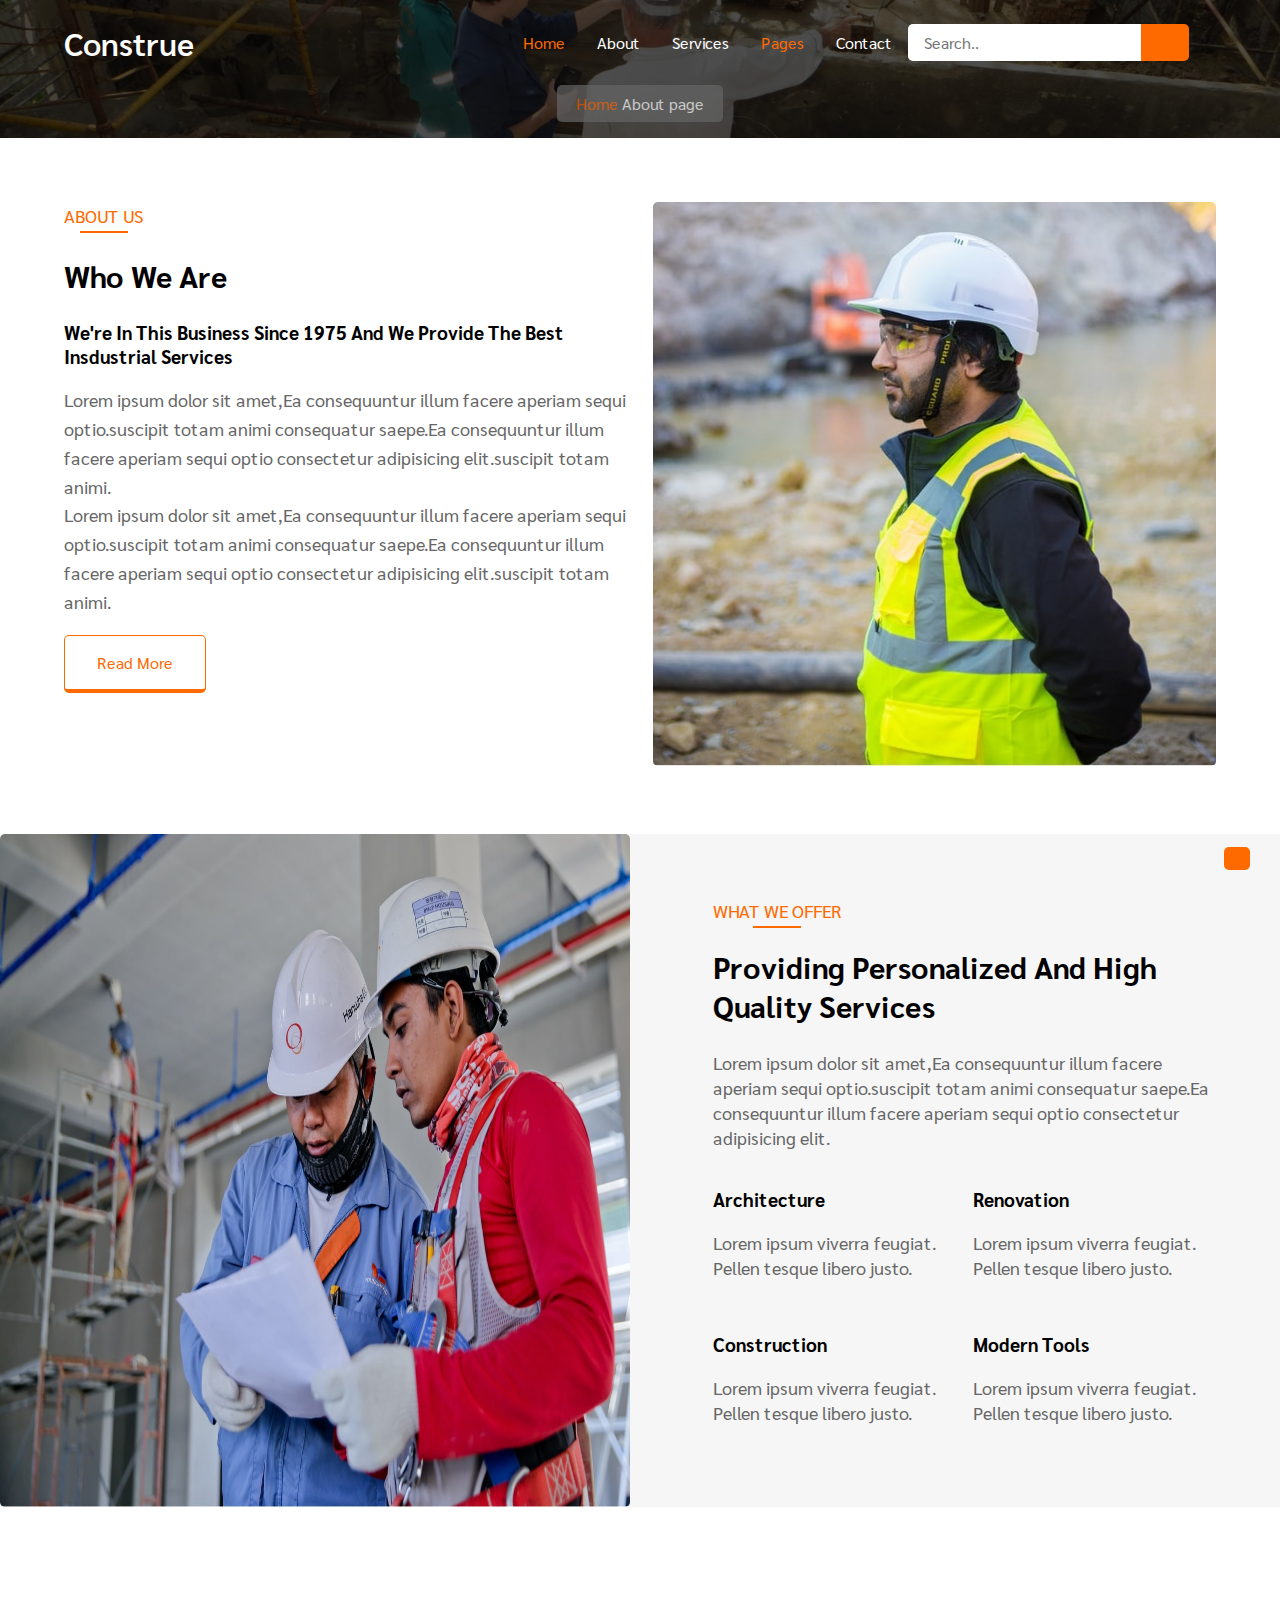
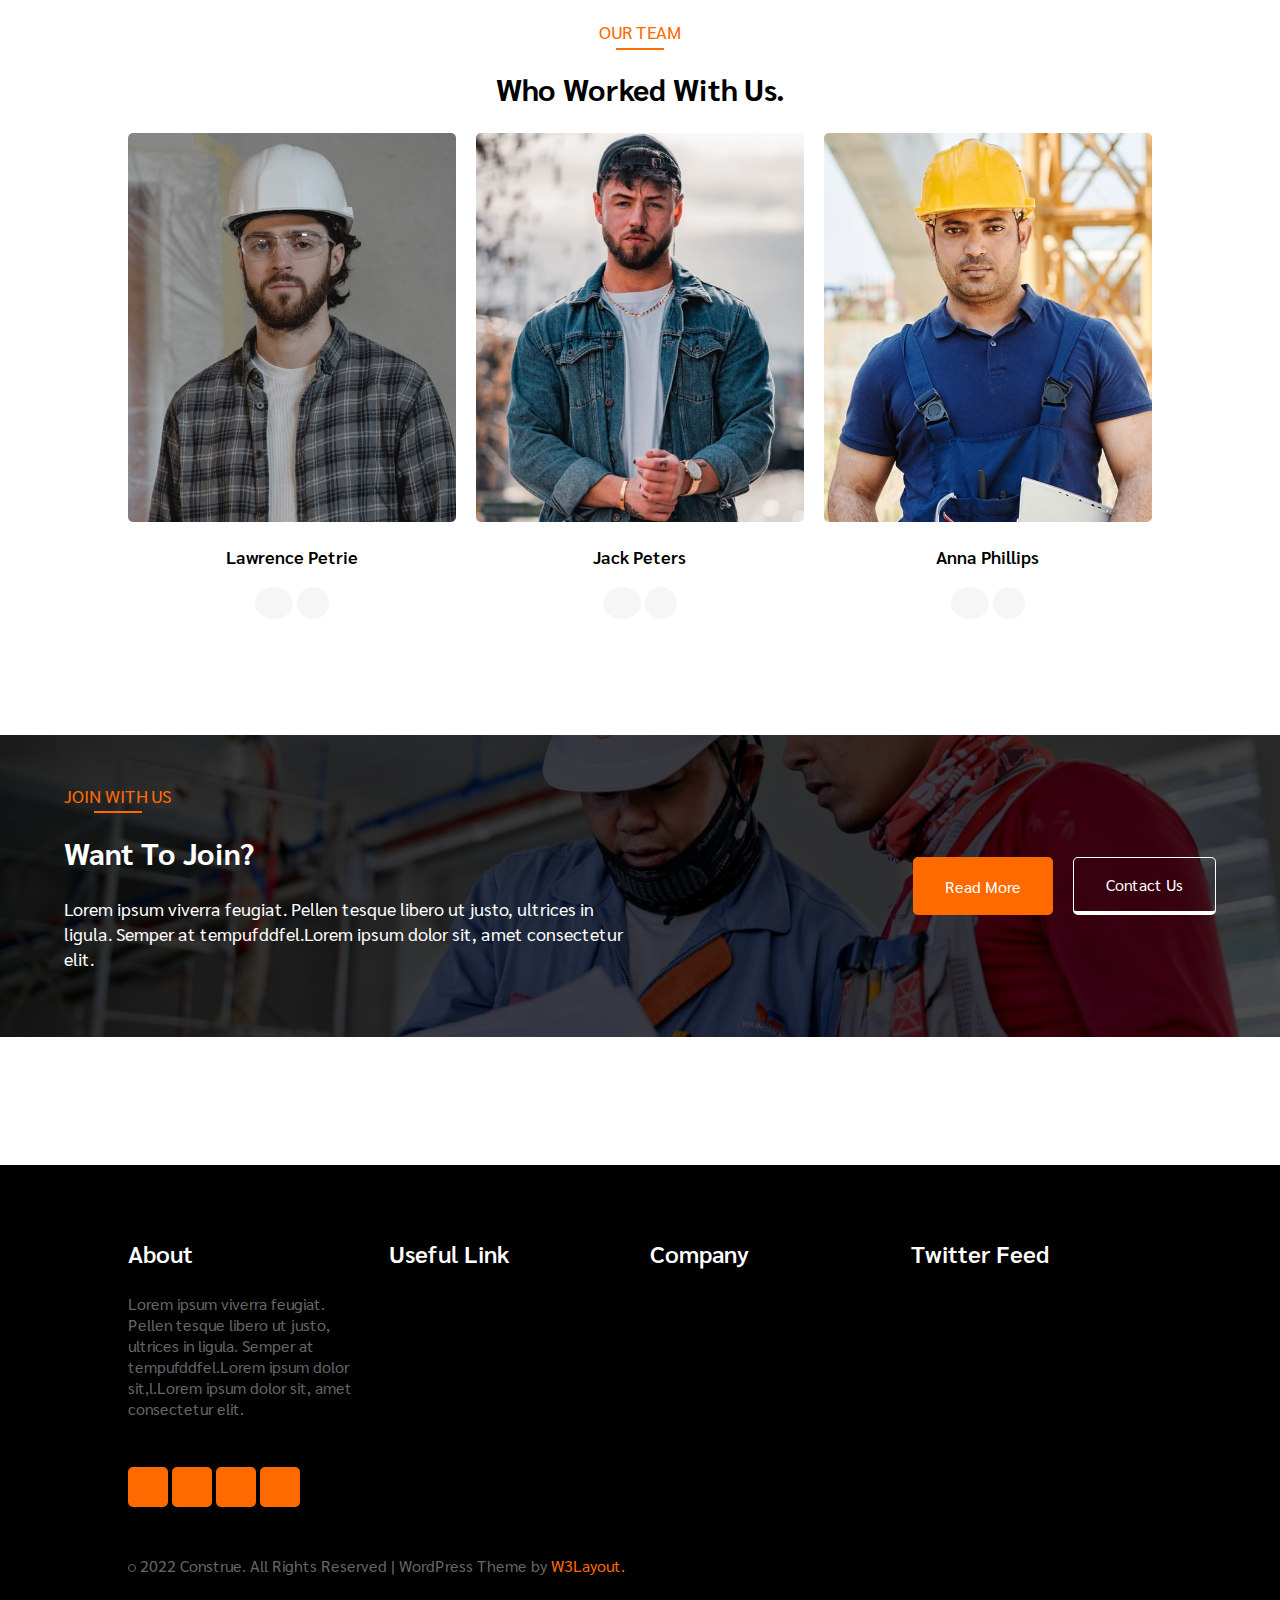
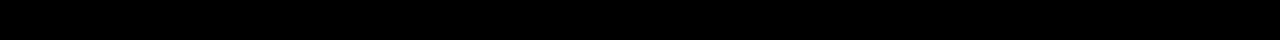
==== about/about.html @ d83e8be9 "add pages" ====
<!DOCTYPE html>
<html lang="en">

<head>
    <meta charset="UTF-8">
    <meta http-equiv="X-UA-Compatible" content="IE=edge">
    <meta name="viewport" content="width=device-width, initial-scale=1.0">
    <title>About</title>
    <link rel="stylesheet" href="../css/about.css">
    <link rel="stylesheet" href="https://cdnjs.cloudflare.com/ajax/libs/font-awesome/6.1.1/css/all.min.css"
        integrity="sha512-KfkfwYDsLkIlwQp6LFnl8zNdLGxu9YAA1QvwINks4PhcElQSvqcyVLLD9aMhXd13uQjoXtEKNosOWaZqXgel0g=="
        crossorigin="anonymous" referrerpolicy="no-referrer" />
    <link rel="preconnect" href="https://fonts.googleapis.com">
    <link rel="preconnect" href="https://fonts.googleapis.com">
    <link rel="preconnect" href="https://fonts.gstatic.com" crossorigin>
    <link
        href="https://fonts.googleapis.com/css2?family=Poppins:ital,wght@0,100;0,200;0,300;0,400;0,500;0,600;0,700;0,800;1,800&family=Sarabun:wght@100;200;300;400;500;600;700;800&display=swap"
        rel="stylesheet">
</head>

<body>
    <div class="up-web">
        <a href="#home">
            <i class="fa-solid fa-arrow-turn-up"></i>
        </a>
    </div>

    <header id="home">
        <div class="menu">
            <div class="menu__logo">
                <a href="">Construe</a>
            </div>

            <div class="menu__content">
                <div class="menu__content--list">
                    <a class="hight-light" href="">Home</a>
                    <a href="">About</a>
                    <a href="">Services</a>
                    <a href="" class="pages">Pages <i class="fa-solid fa-angle-down"></i></a>
                    <a href="">Contact</a>
                    <form action="">
                        <input type="text" placeholder="Search.." required>
                        <button><i class="fa-solid fa-magnifying-glass"></i></button>
                    </form>
                </div>
                <button><i class="fa-regular fa-moon"></i></button>
                <div class="menu__content--item"><i class="fa-solid fa-bars"></i></div>
            </div>
        </div>

        <div class="pre-home">
            <a href="../index.html">Home </a>
            <span><i class="fa-solid fa-angles-right"></i> About page</span>
        </div>
    </header>

    <main>
        <section class="about-us">
            <div class="about-us__top">
                <p class="title">ABOUT US</p>
                <h2>Who We Are</h2>
                <h3>We're In This Business Since 1975 And We Provide The Best Insdustrial Services</h3>
                <p>Lorem ipsum dolor sit amet,Ea consequuntur illum facere aperiam sequi optio.suscipit totam animi
                    consequatur saepe.Ea consequuntur illum facere aperiam sequi optio consectetur adipisicing
                    elit.suscipit totam animi.<br>
                    Lorem ipsum dolor sit amet,Ea consequuntur illum facere aperiam sequi optio.suscipit totam animi
                    consequatur saepe.Ea consequuntur illum facere aperiam sequi optio consectetur adipisicing
                    elit.suscipit totam animi.</p>
                <div class="read-more">
                    <button>Read More</button>
                </div>
            </div>
            <div class="about-us__bottom">
                <img src="./img/ab.jpg" alt="">
            </div>
        </section>

        <section class="offer">
            <img src="./img/bg-1.jpg" alt="">

            <div class="offer__content">
                <div class="offer__content--top">
                    <p class="title">WHAT WE OFFER</p>
                    <h2>Providing Personalized And High Quality Services</h2>
                    <p>Lorem ipsum dolor sit amet,Ea consequuntur illum facere aperiam sequi optio.suscipit totam animi
                        consequatur saepe.Ea consequuntur illum facere aperiam sequi optio consectetur adipisicing elit.
                    </p>
                </div>

                <div class="offer__content--bottom">
                    <div class="offer--items">
                        <h3>Architecture</h3>
                        <p>Lorem ipsum viverra feugiat. Pellen tesque libero justo.</p>
                    </div>
                    <div class="offer--items">
                        <h3>Renovation</h3>
                        <p>Lorem ipsum viverra feugiat. Pellen tesque libero justo.</p>
                    </div>
                    <div class="offer--items">
                        <h3>Construction</h3>
                        <p>Lorem ipsum viverra feugiat. Pellen tesque libero justo.</p>
                    </div>
                    <div class="offer--items">
                        <h3>Modern Tools</h3>
                        <p>Lorem ipsum viverra feugiat. Pellen tesque libero justo.</p>
                    </div>
                </div>
            </div>
        </section>

        <section class="our-team">
            <div class="our-team__top">
                <p class="title">OUR TEAM</p>
                <h2>Who Worked With Us.</h2>
            </div>
            <div class="our-team__bottom">
                <div class="our-team__bottom--items">
                    <img src="./img/team1.jpg" alt="">
                    <div class="our-team--content">
                        <p>Lawrence Petrie</p>
                        <div class="landing-info">
                            <i class="fa-brands fa-facebook-f"></i>
                            <i class="fa-brands fa-twitter"></i>
                        </div>
                    </div>
                </div>
                <div class="our-team__bottom--items">
                    <img src="./img/team2.jpg" alt="">
                    <div class="our-team--content">
                        <p>Jack Peters</p>
                        <div class="landing-info">
                            <i class="fa-brands fa-facebook-f"></i>
                            <i class="fa-brands fa-twitter"></i>
                        </div>
                    </div>
                </div>
                <div class="our-team__bottom--items">
                    <img src="./img/team3.jpg" alt="">
                    <div class="our-team--content">
                        <p>Anna Phillips</p>
                        <div class="landing-info">
                            <i class="fa-brands fa-facebook-f"></i>
                            <i class="fa-brands fa-twitter"></i>
                        </div>
                    </div>
                </div>
            </div>
        </section>

        <section class="join-us">
            <div class="join-us__content">
                <div class="join-us__content--top">
                    <p class="title">JOIN WITH US</p>
                    <h2>Want To Join?</h2>
                    <p id="content">Lorem ipsum viverra feugiat. Pellen tesque libero ut justo, ultrices in ligula.
                        Semper at
                        tempufddfel.Lorem ipsum dolor sit, amet consectetur elit.</p>
                </div>
                <div class="read-more">
                    <button>Read More</button>
                    <button>Contact Us</button>
                </div>
            </div>
        </section>

        <section class="ask-client">

        </section>
    </main>

    <footer>
        <div class="footer__top">
            <div class="footer__top--items">
                <h3>About</h3>
                <p>Lorem ipsum viverra feugiat. Pellen tesque libero ut justo, ultrices in ligula. Semper at
                    tempufddfel.Lorem ipsum dolor sit,l.Lorem ipsum dolor sit, amet consectetur elit.</p>
                <div class="icon">
                    <a href=""><i class="fa-brands fa-facebook-f"></i></a>
                    <a href=""><i class="fa-brands fa-twitter"></i></a>
                    <a href=""><i class="fa-brands fa-linkedin-in"></i></a>
                    <a href=""><i class="fa-brands fa-behance"></i></a>
                </div>
            </div>
            <div class="footer__top--items">
                <h3>Useful Link</h3>
            </div>
            <div class="footer__top--items">
                <h3>Company</h3>
            </div>
            <div class="footer__top--items">
                <h3>Twitter Feed</h3>
            </div>
        </div>

        <div class="footer__bottom">
            <i class="fa-solid fa-c"></i>
            <p>2022 Construe. All Rights Reserved | WordPress Theme by <a href="">W3Layout.</a></p>
        </div>
    </footer>
</body>

</html>
---- css/about.css ----
:root {
  --theme:#fff;
}

main .fill-out__call, main .join-us__content, main .gallery, main .our-video__top--play, main .our-video__top, header .menu__content--item, header .menu__content, header .menu {
  display: flex;
  align-items: center;
}

main .gallery, main .about {
  margin: 3rem 2%;
}

main .quality, header .header-content {
  padding: 0 2%;
}

main .about__bottom {
  padding: 0 4%;
}

footer, main .join, main .clients__content {
  padding: 3rem 4%;
}

main p {
  color: #666;
  line-height: 25px;
  font-size: 18px;
}

main h2 {
  font-size: 30px;
}

main .about__bottom--items h3 {
  font-size: 24px;
}

footer h3 {
  font-size: 24px;
  color: #fff;
  font-weight: 600;
}

main .fill-out form button, main .join-us__content button:nth-child(1), main .join__top form button, main .quality__top button, main .our-video__top--content button, main .about__top--content button:nth-child(1) {
  width: 100%;
  padding: 1rem 2rem;
  border: none;
  border-radius: 5px;
  background-color: #ff6a00;
  color: #fff;
  font-size: 1rem;
}

main .about-us__top .read-more button, main .join-us__content button:nth-child(2), main .about__top--content button:nth-child(2) {
  color: #ff6a00;
  padding: 1rem 2rem;
  border-radius: 5px;
  border: 1px solid #ff6a00;
  border-bottom-width: 4px;
  background-color: #fff;
  font-size: 1rem;
}

main .join-us, header, main .clients, main .our-video__top {
  background-position: center;
  background-repeat: no-repeat;
  background-size: cover;
}

main .join-us::before, header::before, main .clients::before, main .our-video__top::before {
  content: " ";
  width: 100%;
  height: 100%;
  top: 0;
  position: absolute;
  background-color: #000;
  opacity: 0.7;
}

main .fill-out form button:hover, main .join-us__content button:hover:nth-child(1), main .join__top form button:hover, main .quality__top button:hover, main .our-video__top--content button:hover, main .about__top--content button:hover:nth-child(1) {
  background-color: #d25c08;
  transition: 0.5s;
}

* {
  box-sizing: border-box;
  font-family: "Poppins", sans-serif;
  font-family: "Sarabun", sans-serif;
}

html {
  scroll-behavior: smooth;
}

body {
  margin: 0;
  padding: 0;
}
body img {
  width: 100%;
}
body button {
  cursor: pointer;
}

header {
  position: relative;
}
header .menu {
  width: 100%;
  padding: 1rem 2%;
  position: absolute;
  justify-content: space-between;
}
header .menu__logo a {
  text-decoration: none;
  color: var(--theme);
  font-size: 2rem;
  font-weight: 600;
}
header .menu__content {
  gap: 15px;
  color: var(--theme);
}
header .menu__content--list {
  display: none;
}
header .menu__content--list ul {
  display: flex;
  list-style-type: none;
}
header .menu__content--list .pages:hover #dropdown {
  display: block;
}
header .menu__content--list #dropdown {
  flex-direction: column;
  display: none;
  position: absolute;
  top: 80%;
  background-color: #fff;
  padding: 0.5rem;
  border-radius: 5px;
}
header .menu__content--list #dropdown a {
  display: inline-block;
  color: #000;
  padding: 0.5rem 0;
}
header .menu__content--list #dropdown a:hover {
  color: #ff6a00;
  transition: 0.5s;
}
@media only screen and (min-width: 1195px) {
  header .menu__content--list {
    display: flex;
    align-items: center;
  }
}
header .menu__content--list a {
  text-decoration: none;
  color: #fff;
  padding: 1rem;
}
header .menu__content--list a:hover {
  color: #ff6a00;
  transition: 0.8s;
}
header .menu__content--list .hight-light {
  color: #ff6a00;
}
header .menu__content--list form {
  display: flex;
}
header .menu__content--list form input {
  border: none;
  border-radius: 5px 0 0 5px;
  font-size: 1rem;
  padding: 0.5rem 1rem;
}
header .menu__content--list form button {
  flex-shrink: 1;
  padding: 0.5rem 1.5rem;
  border: none;
  border-radius: 0 5px 5px 0;
  background-color: #ff6a00;
}
header .menu__content button {
  border: none;
  background: none;
}
header .menu__content button i {
  font-size: 1.5rem;
  color: #fff;
}
header .menu__content--item {
  justify-content: center;
  background-color: #ff6a00;
  width: 2rem;
  height: 2rem;
  border-radius: 3px;
  cursor: pointer;
}
header .menu__content--item i {
  font-size: 1.3rem;
}
@media only screen and (min-width: 1195px) {
  header .menu__content--item {
    display: none;
  }
}
header .header-content {
  width: 100%;
  position: absolute;
  top: 50%;
  left: 50%;
  transform: translate(-50%, -50%);
  color: var(--theme);
}
header .header-content h1 {
  font-size: 3rem;
  margin: 0;
}
header .header-content p {
  margin: 0;
  display: flex;
  align-items: baseline;
}
header .header-content p::before {
  content: " ";
  display: inline-block;
  width: 5rem;
  height: 2px;
  background-color: #fff;
  margin-right: 10px;
}
@media only screen and (min-width: 768px) {
  header .menu {
    padding: 1rem 5%;
  }
  header .header-content h1 {
    font-size: 6rem;
  }
  header .header-content p {
    font-size: 1.5rem;
  }
}
@media only screen and (min-width: 768px) and (min-width: 1195px) {
  header .header-content {
    width: 75%;
  }
}

main {
  padding: 3rem 0;
}
main img {
  border-radius: 5px;
}
main .title {
  color: #ff6a00;
  margin: 0;
  display: inline-block;
  position: relative;
}
main .title::after {
  content: " ";
  width: 3rem;
  height: 2px;
  background-color: #ff6a00;
  display: block;
  position: absolute;
  left: 50%;
  top: 1.8rem;
  transform: translateX(-50%);
}
main .about {
  display: grid;
  grid-template: auto/1fr;
  gap: 20px;
  gap: 3rem;
}
main .about__top {
  display: grid;
  grid-template: auto/1fr;
  gap: 20px;
}
main .about__top--content .read-more {
  display: flex;
  flex-direction: column;
  gap: 20px;
}
@media only screen and (min-width: 768px) {
  main .about__top--content .read-more {
    flex-direction: row;
  }
}
@media only screen and (min-width: 1195px) {
  main .about__top--content .read-more button {
    width: auto;
  }
}
main .about__top--content button:nth-child(2):hover {
  background-color: #ff6a00;
  color: #fff;
  transition: 0.5s;
}
@media only screen and (min-width: 1195px) {
  main .about__top {
    grid-template: 1fr/1fr 1fr;
    align-items: center;
  }
}
main .about__bottom {
  display: grid;
  grid-template: auto/1fr;
  gap: 20px;
}
@media only screen and (min-width: 768px) {
  main .about__bottom {
    grid-template: 1fr 1fr/1fr 1fr;
  }
}
@media only screen and (min-width: 1195px) {
  main .about__bottom {
    grid-template: 1fr/1fr 1fr 1fr 1fr;
  }
}
main .about__bottom--items i {
  font-size: 2.5rem;
  color: #ff6a00;
}
main .about__bottom--items h3:hover {
  color: #ff6a00;
  transition: 0.5s;
}
main .our-video {
  margin: 1.5rem 0;
}
main .our-video__top {
  background-image: url(../img/bg-1.jpg);
  position: relative;
  gap: 20px;
  flex-direction: column;
  padding-bottom: 3rem;
}
main .our-video__top--content {
  position: relative;
  padding: 3rem 2% 0;
}
@media only screen and (min-width: 768px) {
  main .our-video__top--content {
    padding: 3rem 5% 0;
  }
}
@media only screen and (min-width: 1195px) {
  main .our-video__top--content {
    padding: 3rem 10% 0;
  }
}
main .our-video__top--content h2 {
  color: #fff;
}
main .our-video__top--play {
  position: relative;
  justify-content: center;
}
main .our-video__top--play div {
  width: 5rem;
  height: 5rem;
  padding: 1rem;
  border-radius: 50%;
  border: 2px solid #f6f6f6;
}
main .our-video__top--play i {
  font-size: 1rem;
  color: #ff6a00;
  padding: 0.9rem 1rem;
  border-radius: 50%;
  background-color: #fff;
}
@media only screen and (min-width: 1195px) {
  main .our-video__top {
    flex-direction: row;
  }
  main .our-video__top--content {
    width: 50%;
  }
  main .our-video__top--play {
    width: 50%;
  }
}
main .our-video__bottom {
  display: grid;
  grid-template: auto/1fr 1fr;
  gap: 20px;
  gap: 0;
  padding: 4rem;
  margin: 0 2%;
  background-color: #ff6a00;
  border-radius: 5px;
}
@media only screen and (min-width: 768px) {
  main .our-video__bottom {
    margin: 0 5%;
    transform: translateY(-10%);
  }
}
@media only screen and (min-width: 1195px) {
  main .our-video__bottom {
    margin: 0 10%;
    grid-template: 1fr/1fr 1fr 1fr 1fr;
  }
}
@media only screen and (max-width: 415px) {
  main .our-video__bottom {
    grid-template: auto/1fr;
  }
}
main .our-video__bottom--items {
  text-align: center;
}
main .our-video__bottom--items .number {
  margin: 0;
  color: #000;
  font-size: 2.5rem;
  font-weight: 700;
}
main .our-video__bottom--items .content {
  color: #fff;
}
main .p-color {
  color: #f6f6f6;
}
main .gallery {
  text-align: center;
  flex-direction: column;
  gap: 2.5rem;
}
main .gallery__content {
  display: grid;
  grid-template: auto/1fr 1fr;
  gap: 20px;
}
@media only screen and (min-width: 768px) {
  main .gallery__content {
    grid-template: 1fr 1fr 1fr/1fr 1fr 1fr;
  }
}
@media only screen and (max-width: 415px) {
  main .gallery__content {
    grid-template: auto/1fr;
  }
}
main .quality {
  background-color: #f6f6f6;
  display: grid;
  grid-template: auto/1fr;
  gap: 20px;
  margin: 3rem 0;
}
@media only screen and (min-width: 1195px) {
  main .quality {
    grid-template: 1fr/1fr 1fr;
    align-items: center;
  }
}
main .quality__top {
  margin: 3rem 0;
}
main .quality__bottom {
  display: grid;
  grid-template: auto/1fr 1fr;
  gap: 20px;
}
main .clients {
  background-image: url(../img/bg-2.jpg);
  position: relative;
  margin: 3rem 0;
}
main .clients__content {
  position: relative;
  text-align: center;
}
main .clients__content h2 {
  color: #fff;
  margin: revert;
}
main .clients__content i {
  font-size: 4rem;
  color: #ff6a00;
}
main .clients__content--name {
  font-weight: 600;
  color: #ff6a00;
}
main .join {
  width: 100%;
  display: grid;
  grid-template: auto/1fr;
  gap: 20px;
}
@media only screen and (min-width: 1195px) {
  main .join {
    grid-template: 1fr/1fr 1fr;
  }
}
main .join__top form {
  display: flex;
  flex-direction: column;
  gap: 20px;
}
main .join__top form input {
  width: 100%;
  padding: 1rem 2rem;
  border: 1px solid #666;
  border-radius: 5px;
  font-size: 1.2rem;
}
main .join__bottom {
  display: none;
}
@media only screen and (min-width: 1195px) {
  main .join__bottom {
    display: block;
  }
}

footer {
  background-color: #000;
}
footer p {
  color: #666;
}
footer .footer__top {
  display: grid;
  grid-template: auto/1fr;
  gap: 20px;
}
@media only screen and (min-width: 1195px) {
  footer .footer__top {
    grid-template: 1fr/1fr 1fr 1fr 1fr;
  }
}
footer .footer__top .icon {
  padding: 2rem 0;
}
footer .footer__top .icon a {
  display: inline-block;
  border-radius: 5px;
  background-color: #ff6a00;
  width: 40px;
  height: 40px;
}
footer .footer__top .icon i {
  color: #fff;
  padding: 0.8rem;
}
footer .footer__top .icon i:hover {
  color: #000;
  transition: 0.5s;
}
footer .footer__bottom {
  text-align: center;
}
@media only screen and (min-width: 1195px) {
  footer .footer__bottom {
    text-align: start;
  }
}
footer .footer__bottom i {
  display: inline-block;
  color: #666;
  padding: 3px;
  border-radius: 50%;
  border: 1px solid #666;
}
footer .footer__bottom p {
  display: inline-block;
}
footer .footer__bottom a {
  font-size: 1rem;
  color: #ff6a00;
  text-decoration: none;
}
footer .footer__bottom a:hover {
  text-decoration: underline;
}

.up-web {
  font-size: 1rem;
  background-color: #ff6a00;
  border-radius: 5px;
  position: fixed;
  right: 30px;
  bottom: 30px;
  z-index: 10;
  cursor: pointer;
}
.up-web a {
  display: inline-block;
  padding: 0.6rem 0.8rem;
  color: #fff;
}

@media only screen and (min-width: 768px) {
  header .header-content, main .quality {
    padding: 0 5%;
  }

  main .about, main .gallery {
    margin: 3rem 5%;
  }

  main .clients__content, main .join, footer {
    padding: 3rem 5%;
  }

  main .fill-out form button, main .join-us__content button:nth-child(1), main .about__top--content button:nth-child(1), main .our-video__top--content button, main .quality__top button, main .join__top form button {
    width: auto;
  }
}
@media only screen and (min-width: 1195px) {
  header .header-content, main .quality {
    padding: 0 10%;
  }

  main .about, main .gallery {
    margin: 3rem 10%;
  }

  main .clients__content, main .join, footer {
    padding: 3rem 10%;
  }
}
:root {
  --theme:#fff;
}

main .fill-out__call, main .join-us__content, header .menu, header .menu__content, header .menu__content--item, main .our-video__top, main .our-video__top--play, main .gallery {
  display: flex;
  align-items: center;
}

main .about, main .gallery {
  margin: 3rem 2%;
}

header .header-content, main .quality {
  padding: 0 2%;
}

main .about__bottom {
  padding: 0 4%;
}

main .clients__content, main .join, footer {
  padding: 3rem 4%;
}

main p {
  color: #666;
  line-height: 25px;
  font-size: 18px;
}

main h2 {
  font-size: 30px;
}

main .about__bottom--items h3 {
  font-size: 24px;
}

footer h3 {
  font-size: 24px;
  color: #fff;
  font-weight: 600;
}

main .fill-out form button, main .join-us__content button:nth-child(1), main .about__top--content button:nth-child(1), main .our-video__top--content button, main .quality__top button, main .join__top form button {
  width: 100%;
  padding: 1rem 2rem;
  border: none;
  border-radius: 5px;
  background-color: #ff6a00;
  color: #fff;
  font-size: 1rem;
}

main .about-us__top .read-more button, main .join-us__content button:nth-child(2), main .about__top--content button:nth-child(2) {
  color: #ff6a00;
  padding: 1rem 2rem;
  border-radius: 5px;
  border: 1px solid #ff6a00;
  border-bottom-width: 4px;
  background-color: #fff;
  font-size: 1rem;
}

main .join-us, header, main .our-video__top, main .clients {
  background-position: center;
  background-repeat: no-repeat;
  background-size: cover;
}

main .join-us::before, header::before, main .our-video__top::before, main .clients::before {
  content: " ";
  width: 100%;
  height: 100%;
  top: 0;
  position: absolute;
  background-color: #000;
  opacity: 0.7;
}

main .fill-out form button:hover, main .join-us__content button:hover:nth-child(1), main .about__top--content button:hover:nth-child(1), main .our-video__top--content button:hover, main .quality__top button:hover, main .join__top form button:hover {
  background-color: #d25c08;
  transition: 0.5s;
}

* {
  box-sizing: border-box;
  font-family: "Poppins", sans-serif;
  font-family: "Sarabun", sans-serif;
}

html {
  scroll-behavior: smooth;
}

body {
  margin: 0;
  padding: 0;
}
body img {
  width: 100%;
}
body button {
  cursor: pointer;
}

header {
  position: relative;
}
header .menu {
  width: 100%;
  padding: 1rem 2%;
  position: absolute;
  justify-content: space-between;
}
header .menu__logo a {
  text-decoration: none;
  color: var(--theme);
  font-size: 2rem;
  font-weight: 600;
}
header .menu__content {
  gap: 15px;
  color: var(--theme);
}
header .menu__content--list {
  display: none;
}
header .menu__content--list ul {
  display: flex;
  list-style-type: none;
}
header .menu__content--list .pages:hover #dropdown {
  display: block;
}
header .menu__content--list #dropdown {
  flex-direction: column;
  display: none;
  position: absolute;
  top: 80%;
  background-color: #fff;
  padding: 0.5rem;
  border-radius: 5px;
}
header .menu__content--list #dropdown a {
  display: inline-block;
  color: #000;
  padding: 0.5rem 0;
}
header .menu__content--list #dropdown a:hover {
  color: #ff6a00;
  transition: 0.5s;
}
@media only screen and (min-width: 1195px) {
  header .menu__content--list {
    display: flex;
    align-items: center;
  }
}
header .menu__content--list a {
  text-decoration: none;
  color: #fff;
  padding: 1rem;
}
header .menu__content--list a:hover {
  color: #ff6a00;
  transition: 0.8s;
}
header .menu__content--list .hight-light {
  color: #ff6a00;
}
header .menu__content--list form {
  display: flex;
}
header .menu__content--list form input {
  border: none;
  border-radius: 5px 0 0 5px;
  font-size: 1rem;
  padding: 0.5rem 1rem;
}
header .menu__content--list form button {
  flex-shrink: 1;
  padding: 0.5rem 1.5rem;
  border: none;
  border-radius: 0 5px 5px 0;
  background-color: #ff6a00;
}
header .menu__content button {
  border: none;
  background: none;
}
header .menu__content button i {
  font-size: 1.5rem;
  color: #fff;
}
header .menu__content--item {
  justify-content: center;
  background-color: #ff6a00;
  width: 2rem;
  height: 2rem;
  border-radius: 3px;
  cursor: pointer;
}
header .menu__content--item i {
  font-size: 1.3rem;
}
@media only screen and (min-width: 1195px) {
  header .menu__content--item {
    display: none;
  }
}
header .header-content {
  width: 100%;
  position: absolute;
  top: 50%;
  left: 50%;
  transform: translate(-50%, -50%);
  color: var(--theme);
}
header .header-content h1 {
  font-size: 3rem;
  margin: 0;
}
header .header-content p {
  margin: 0;
  display: flex;
  align-items: baseline;
}
header .header-content p::before {
  content: " ";
  display: inline-block;
  width: 5rem;
  height: 2px;
  background-color: #fff;
  margin-right: 10px;
}
@media only screen and (min-width: 768px) {
  header .menu {
    padding: 1rem 5%;
  }
  header .header-content h1 {
    font-size: 6rem;
  }
  header .header-content p {
    font-size: 1.5rem;
  }
}
@media only screen and (min-width: 768px) and (min-width: 1195px) {
  header .header-content {
    width: 75%;
  }
}

main {
  padding: 3rem 0;
}
main img {
  border-radius: 5px;
}
main .title {
  color: #ff6a00;
  margin: 0;
  display: inline-block;
  position: relative;
}
main .title::after {
  content: " ";
  width: 3rem;
  height: 2px;
  background-color: #ff6a00;
  display: block;
  position: absolute;
  left: 50%;
  top: 1.8rem;
  transform: translateX(-50%);
}
main .about {
  display: grid;
  grid-template: auto/1fr;
  gap: 20px;
  gap: 3rem;
}
main .about__top {
  display: grid;
  grid-template: auto/1fr;
  gap: 20px;
}
main .about__top--content .read-more {
  display: flex;
  flex-direction: column;
  gap: 20px;
}
@media only screen and (min-width: 768px) {
  main .about__top--content .read-more {
    flex-direction: row;
  }
}
@media only screen and (min-width: 1195px) {
  main .about__top--content .read-more button {
    width: auto;
  }
}
main .about__top--content button:nth-child(2):hover {
  background-color: #ff6a00;
  color: #fff;
  transition: 0.5s;
}
@media only screen and (min-width: 1195px) {
  main .about__top {
    grid-template: 1fr/1fr 1fr;
    align-items: center;
  }
}
main .about__bottom {
  display: grid;
  grid-template: auto/1fr;
  gap: 20px;
}
@media only screen and (min-width: 768px) {
  main .about__bottom {
    grid-template: 1fr 1fr/1fr 1fr;
  }
}
@media only screen and (min-width: 1195px) {
  main .about__bottom {
    grid-template: 1fr/1fr 1fr 1fr 1fr;
  }
}
main .about__bottom--items i {
  font-size: 2.5rem;
  color: #ff6a00;
}
main .about__bottom--items h3:hover {
  color: #ff6a00;
  transition: 0.5s;
}
main .our-video {
  margin: 1.5rem 0;
}
main .our-video__top {
  background-image: url(../img/bg-1.jpg);
  position: relative;
  gap: 20px;
  flex-direction: column;
  padding-bottom: 3rem;
}
main .our-video__top--content {
  position: relative;
  padding: 3rem 2% 0;
}
@media only screen and (min-width: 768px) {
  main .our-video__top--content {
    padding: 3rem 5% 0;
  }
}
@media only screen and (min-width: 1195px) {
  main .our-video__top--content {
    padding: 3rem 10% 0;
  }
}
main .our-video__top--content h2 {
  color: #fff;
}
main .our-video__top--play {
  position: relative;
  justify-content: center;
}
main .our-video__top--play div {
  width: 5rem;
  height: 5rem;
  padding: 1rem;
  border-radius: 50%;
  border: 2px solid #f6f6f6;
}
main .our-video__top--play i {
  font-size: 1rem;
  color: #ff6a00;
  padding: 0.9rem 1rem;
  border-radius: 50%;
  background-color: #fff;
}
@media only screen and (min-width: 1195px) {
  main .our-video__top {
    flex-direction: row;
  }
  main .our-video__top--content {
    width: 50%;
  }
  main .our-video__top--play {
    width: 50%;
  }
}
main .our-video__bottom {
  display: grid;
  grid-template: auto/1fr 1fr;
  gap: 20px;
  gap: 0;
  padding: 4rem;
  margin: 0 2%;
  background-color: #ff6a00;
  border-radius: 5px;
}
@media only screen and (min-width: 768px) {
  main .our-video__bottom {
    margin: 0 5%;
    transform: translateY(-10%);
  }
}
@media only screen and (min-width: 1195px) {
  main .our-video__bottom {
    margin: 0 10%;
    grid-template: 1fr/1fr 1fr 1fr 1fr;
  }
}
@media only screen and (max-width: 415px) {
  main .our-video__bottom {
    grid-template: auto/1fr;
  }
}
main .our-video__bottom--items {
  text-align: center;
}
main .our-video__bottom--items .number {
  margin: 0;
  color: #000;
  font-size: 2.5rem;
  font-weight: 700;
}
main .our-video__bottom--items .content {
  color: #fff;
}
main .p-color {
  color: #f6f6f6;
}
main .gallery {
  text-align: center;
  flex-direction: column;
  gap: 2.5rem;
}
main .gallery__content {
  display: grid;
  grid-template: auto/1fr 1fr;
  gap: 20px;
}
@media only screen and (min-width: 768px) {
  main .gallery__content {
    grid-template: 1fr 1fr 1fr/1fr 1fr 1fr;
  }
}
@media only screen and (max-width: 415px) {
  main .gallery__content {
    grid-template: auto/1fr;
  }
}
main .quality {
  background-color: #f6f6f6;
  display: grid;
  grid-template: auto/1fr;
  gap: 20px;
  margin: 3rem 0;
}
@media only screen and (min-width: 1195px) {
  main .quality {
    grid-template: 1fr/1fr 1fr;
    align-items: center;
  }
}
main .quality__top {
  margin: 3rem 0;
}
main .quality__bottom {
  display: grid;
  grid-template: auto/1fr 1fr;
  gap: 20px;
}
main .clients {
  background-image: url(../img/bg-2.jpg);
  position: relative;
  margin: 3rem 0;
}
main .clients__content {
  position: relative;
  text-align: center;
}
main .clients__content h2 {
  color: #fff;
  margin: revert;
}
main .clients__content i {
  font-size: 4rem;
  color: #ff6a00;
}
main .clients__content--name {
  font-weight: 600;
  color: #ff6a00;
}
main .join {
  width: 100%;
  display: grid;
  grid-template: auto/1fr;
  gap: 20px;
}
@media only screen and (min-width: 1195px) {
  main .join {
    grid-template: 1fr/1fr 1fr;
  }
}
main .join__top form {
  display: flex;
  flex-direction: column;
  gap: 20px;
}
main .join__top form input {
  width: 100%;
  padding: 1rem 2rem;
  border: 1px solid #666;
  border-radius: 5px;
  font-size: 1.2rem;
}
main .join__bottom {
  display: none;
}
@media only screen and (min-width: 1195px) {
  main .join__bottom {
    display: block;
  }
}

footer {
  background-color: #000;
}
footer p {
  color: #666;
}
footer .footer__top {
  display: grid;
  grid-template: auto/1fr;
  gap: 20px;
}
@media only screen and (min-width: 1195px) {
  footer .footer__top {
    grid-template: 1fr/1fr 1fr 1fr 1fr;
  }
}
footer .footer__top .icon {
  padding: 2rem 0;
}
footer .footer__top .icon a {
  display: inline-block;
  border-radius: 5px;
  background-color: #ff6a00;
  width: 40px;
  height: 40px;
}
footer .footer__top .icon i {
  color: #fff;
  padding: 0.8rem;
}
footer .footer__top .icon i:hover {
  color: #000;
  transition: 0.5s;
}
footer .footer__bottom {
  text-align: center;
}
@media only screen and (min-width: 1195px) {
  footer .footer__bottom {
    text-align: start;
  }
}
footer .footer__bottom i {
  display: inline-block;
  color: #666;
  padding: 3px;
  border-radius: 50%;
  border: 1px solid #666;
}
footer .footer__bottom p {
  display: inline-block;
}
footer .footer__bottom a {
  font-size: 1rem;
  color: #ff6a00;
  text-decoration: none;
}
footer .footer__bottom a:hover {
  text-decoration: underline;
}

.up-web {
  font-size: 1rem;
  background-color: #ff6a00;
  border-radius: 5px;
  position: fixed;
  right: 30px;
  bottom: 30px;
  z-index: 10;
  cursor: pointer;
}
.up-web a {
  display: inline-block;
  padding: 0.6rem 0.8rem;
  color: #fff;
}

@media only screen and (min-width: 768px) {
  header .header-content, main .quality {
    padding: 0 5%;
  }

  main .about, main .gallery {
    margin: 3rem 5%;
  }

  main .clients__content, main .join, footer {
    padding: 3rem 5%;
  }

  main .fill-out form button, main .join-us__content button:nth-child(1), main .about__top--content button:nth-child(1), main .our-video__top--content button, main .quality__top button, main .join__top form button {
    width: auto;
  }
}
@media only screen and (min-width: 1195px) {
  header .header-content, main .quality {
    padding: 0 10%;
  }

  main .about, main .gallery {
    margin: 3rem 10%;
  }

  main .clients__content, main .join, footer {
    padding: 3rem 10%;
  }
}
main .content > div, main .users__content {
  border: 1px solid #e4e6e5;
  border-radius: 5px;
  padding: 20px;
}

main .users {
  display: grid;
  grid-template: auto/1fr;
  gap: 20px;
}

main .content__meta > div:hover div, main .content__categories p:hover, main .content__archives p:hover, main .content__recent-ports > div:hover div {
  color: #ff6a00;
  transform: translateX(2%);
  transition: 0.3s;
}

* {
  box-sizing: border-box;
}

body {
  margin: 0;
  font-family: "Sarabun", sans-serif;
}
body img {
  width: 100%;
  border-radius: 5px;
}
body button, body a {
  cursor: pointer;
}

header {
  padding-bottom: 1rem;
  background-image: url(../blog/img-blog/bg-2.jpg);
  display: flex;
  flex-direction: column;
  align-items: center;
}
header .menu {
  position: relative;
}
header .menu .hight-light {
  color: #fff;
}
header .menu .pages {
  color: #ff6a00;
}
header .pre-home {
  text-align: center;
  position: relative;
  padding: 0.5rem 1.2rem;
  background-color: #666;
  opacity: 0.7;
  border-radius: 5px;
  display: inline-block;
}
header .pre-home a {
  color: #ff6a00;
  text-decoration: none;
}

main {
  display: flex;
  margin: 3rem 2%;
  padding: 20px;
  gap: 20px;
}
main .users {
  width: 65%;
}
main .users__content p {
  color: #666;
  font-size: 0.8rem;
}
main .users__content h3 {
  font-size: 1.5rem;
  margin: 0;
}
main .users__content .name {
  margin: 1rem 0;
}
main .users__content .name i {
  color: #ff6a00;
}
main .users__content .name span {
  color: #666;
}
main .users__content a {
  display: inline-block;
  color: #fff;
  text-decoration: none;
  padding: 1rem 1.2rem;
  background-color: #ff6a00;
  border-radius: 5px;
  border: none;
}
main .users__content a:hover {
  background-color: #d25c08;
  transition: 0.5s;
}
main .content {
  width: 35%;
  display: flex;
  flex-direction: column;
  gap: 20px;
}
main .content--search form {
  width: 100%;
  display: flex;
}
main .content--search form input {
  width: 70%;
  font-size: 1rem;
  padding: 0.8rem 1rem;
  border-radius: 5px 0 0 5px;
  border: 1px solid #e4e6e5;
  border-right: none;
}
main .content--search form button {
  width: 30%;
  font-size: 1rem;
  border-radius: 0 5px 5px 0;
  border: none;
  color: #fff;
  background-color: #ff6a00;
}
main .content__recent-ports > div {
  padding: 1rem 0;
  border-bottom: 1px solid #e4e6e5;
}
main .content__recent-comment a {
  padding: 1rem 0;
  color: #ff6a00;
  text-decoration: none;
}
main .content__recent-comment a:hover {
  text-decoration: underline;
}
main .content__archives i {
  display: none;
}
main .content__archives p {
  color: #666;
}
main .content__archives p:hover {
  color: #ff6a00;
}
main .content__archives p:hover i {
  display: inline-block;
}
main .content__categories p {
  color: #666;
}
main .content__meta > div {
  padding: 1rem 0;
  border-bottom: 1px solid #e4e6e5;
}
main .content__meta > div i {
  color: #ff6a00;
}
main .content__meta > div span {
  color: #666;
}
main .content__meta > div:hover div span {
  color: #ff6a00;
}

:root {
  --theme:#fff;
}

main .fill-out__call, main .join-us__content, header .menu, header .menu__content, header .menu__content--item, main .our-video__top, main .our-video__top--play, main .gallery {
  display: flex;
  align-items: center;
}

main .about, main .gallery {
  margin: 3rem 2%;
}

header .header-content, main .quality {
  padding: 0 2%;
}

main .about__bottom {
  padding: 0 4%;
}

main .clients__content, main .join, footer {
  padding: 3rem 4%;
}

main p {
  color: #666;
  line-height: 25px;
  font-size: 18px;
}

main h2 {
  font-size: 30px;
}

main .about__bottom--items h3 {
  font-size: 24px;
}

footer h3 {
  font-size: 24px;
  color: #fff;
  font-weight: 600;
}

main .fill-out form button, main .join-us__content button:nth-child(1), main .about__top--content button:nth-child(1), main .our-video__top--content button, main .quality__top button, main .join__top form button {
  width: 100%;
  padding: 1rem 2rem;
  border: none;
  border-radius: 5px;
  background-color: #ff6a00;
  color: #fff;
  font-size: 1rem;
}

main .about-us__top .read-more button, main .join-us__content button:nth-child(2), main .about__top--content button:nth-child(2) {
  color: #ff6a00;
  padding: 1rem 2rem;
  border-radius: 5px;
  border: 1px solid #ff6a00;
  border-bottom-width: 4px;
  background-color: #fff;
  font-size: 1rem;
}

main .join-us, main .our-video__top, main .clients, header {
  background-position: center;
  background-repeat: no-repeat;
  background-size: cover;
}

main .join-us::before, main .our-video__top::before, main .clients::before, header::before {
  content: " ";
  width: 100%;
  height: 100%;
  top: 0;
  position: absolute;
  background-color: #000;
  opacity: 0.7;
}

main .fill-out form button:hover, main .join-us__content button:hover:nth-child(1), main .about__top--content button:hover:nth-child(1), main .our-video__top--content button:hover, main .quality__top button:hover, main .join__top form button:hover {
  background-color: #d25c08;
  transition: 0.5s;
}

* {
  box-sizing: border-box;
  font-family: "Poppins", sans-serif;
  font-family: "Sarabun", sans-serif;
}

html {
  scroll-behavior: smooth;
}

body {
  margin: 0;
  padding: 0;
}
body img {
  width: 100%;
}
body button {
  cursor: pointer;
}

header {
  position: relative;
}
header .menu {
  width: 100%;
  padding: 1rem 2%;
  position: absolute;
  justify-content: space-between;
}
header .menu__logo a {
  text-decoration: none;
  color: var(--theme);
  font-size: 2rem;
  font-weight: 600;
}
header .menu__content {
  gap: 15px;
  color: var(--theme);
}
header .menu__content--list {
  display: none;
}
header .menu__content--list ul {
  display: flex;
  list-style-type: none;
}
header .menu__content--list .pages:hover #dropdown {
  display: block;
}
header .menu__content--list #dropdown {
  flex-direction: column;
  display: none;
  position: absolute;
  top: 80%;
  background-color: #fff;
  padding: 0.5rem;
  border-radius: 5px;
}
header .menu__content--list #dropdown a {
  display: inline-block;
  color: #000;
  padding: 0.5rem 0;
}
header .menu__content--list #dropdown a:hover {
  color: #ff6a00;
  transition: 0.5s;
}
@media only screen and (min-width: 1195px) {
  header .menu__content--list {
    display: flex;
    align-items: center;
  }
}
header .menu__content--list a {
  text-decoration: none;
  color: #fff;
  padding: 1rem;
}
header .menu__content--list a:hover {
  color: #ff6a00;
  transition: 0.8s;
}
header .menu__content--list .hight-light {
  color: #ff6a00;
}
header .menu__content--list form {
  display: flex;
}
header .menu__content--list form input {
  border: none;
  border-radius: 5px 0 0 5px;
  font-size: 1rem;
  padding: 0.5rem 1rem;
}
header .menu__content--list form button {
  flex-shrink: 1;
  padding: 0.5rem 1.5rem;
  border: none;
  border-radius: 0 5px 5px 0;
  background-color: #ff6a00;
}
header .menu__content button {
  border: none;
  background: none;
}
header .menu__content button i {
  font-size: 1.5rem;
  color: #fff;
}
header .menu__content--item {
  justify-content: center;
  background-color: #ff6a00;
  width: 2rem;
  height: 2rem;
  border-radius: 3px;
  cursor: pointer;
}
header .menu__content--item i {
  font-size: 1.3rem;
}
@media only screen and (min-width: 1195px) {
  header .menu__content--item {
    display: none;
  }
}
header .header-content {
  width: 100%;
  position: absolute;
  top: 50%;
  left: 50%;
  transform: translate(-50%, -50%);
  color: var(--theme);
}
header .header-content h1 {
  font-size: 3rem;
  margin: 0;
}
header .header-content p {
  margin: 0;
  display: flex;
  align-items: baseline;
}
header .header-content p::before {
  content: " ";
  display: inline-block;
  width: 5rem;
  height: 2px;
  background-color: #fff;
  margin-right: 10px;
}
@media only screen and (min-width: 768px) {
  header .menu {
    padding: 1rem 5%;
  }
  header .header-content h1 {
    font-size: 6rem;
  }
  header .header-content p {
    font-size: 1.5rem;
  }
}
@media only screen and (min-width: 768px) and (min-width: 1195px) {
  header .header-content {
    width: 75%;
  }
}

main {
  padding: 3rem 0;
}
main img {
  border-radius: 5px;
}
main .title {
  color: #ff6a00;
  margin: 0;
  display: inline-block;
  position: relative;
}
main .title::after {
  content: " ";
  width: 3rem;
  height: 2px;
  background-color: #ff6a00;
  display: block;
  position: absolute;
  left: 50%;
  top: 1.8rem;
  transform: translateX(-50%);
}
main .about {
  display: grid;
  grid-template: auto/1fr;
  gap: 20px;
  gap: 3rem;
}
main .about__top {
  display: grid;
  grid-template: auto/1fr;
  gap: 20px;
}
main .about__top--content .read-more {
  display: flex;
  flex-direction: column;
  gap: 20px;
}
@media only screen and (min-width: 768px) {
  main .about__top--content .read-more {
    flex-direction: row;
  }
}
@media only screen and (min-width: 1195px) {
  main .about__top--content .read-more button {
    width: auto;
  }
}
main .about__top--content button:nth-child(2):hover {
  background-color: #ff6a00;
  color: #fff;
  transition: 0.5s;
}
@media only screen and (min-width: 1195px) {
  main .about__top {
    grid-template: 1fr/1fr 1fr;
    align-items: center;
  }
}
main .about__bottom {
  display: grid;
  grid-template: auto/1fr;
  gap: 20px;
}
@media only screen and (min-width: 768px) {
  main .about__bottom {
    grid-template: 1fr 1fr/1fr 1fr;
  }
}
@media only screen and (min-width: 1195px) {
  main .about__bottom {
    grid-template: 1fr/1fr 1fr 1fr 1fr;
  }
}
main .about__bottom--items i {
  font-size: 2.5rem;
  color: #ff6a00;
}
main .about__bottom--items h3:hover {
  color: #ff6a00;
  transition: 0.5s;
}
main .our-video {
  margin: 1.5rem 0;
}
main .our-video__top {
  background-image: url(../img/bg-1.jpg);
  position: relative;
  gap: 20px;
  flex-direction: column;
  padding-bottom: 3rem;
}
main .our-video__top--content {
  position: relative;
  padding: 3rem 2% 0;
}
@media only screen and (min-width: 768px) {
  main .our-video__top--content {
    padding: 3rem 5% 0;
  }
}
@media only screen and (min-width: 1195px) {
  main .our-video__top--content {
    padding: 3rem 10% 0;
  }
}
main .our-video__top--content h2 {
  color: #fff;
}
main .our-video__top--play {
  position: relative;
  justify-content: center;
}
main .our-video__top--play div {
  width: 5rem;
  height: 5rem;
  padding: 1rem;
  border-radius: 50%;
  border: 2px solid #f6f6f6;
}
main .our-video__top--play i {
  font-size: 1rem;
  color: #ff6a00;
  padding: 0.9rem 1rem;
  border-radius: 50%;
  background-color: #fff;
}
@media only screen and (min-width: 1195px) {
  main .our-video__top {
    flex-direction: row;
  }
  main .our-video__top--content {
    width: 50%;
  }
  main .our-video__top--play {
    width: 50%;
  }
}
main .our-video__bottom {
  display: grid;
  grid-template: auto/1fr 1fr;
  gap: 20px;
  gap: 0;
  padding: 4rem;
  margin: 0 2%;
  background-color: #ff6a00;
  border-radius: 5px;
}
@media only screen and (min-width: 768px) {
  main .our-video__bottom {
    margin: 0 5%;
    transform: translateY(-10%);
  }
}
@media only screen and (min-width: 1195px) {
  main .our-video__bottom {
    margin: 0 10%;
    grid-template: 1fr/1fr 1fr 1fr 1fr;
  }
}
@media only screen and (max-width: 415px) {
  main .our-video__bottom {
    grid-template: auto/1fr;
  }
}
main .our-video__bottom--items {
  text-align: center;
}
main .our-video__bottom--items .number {
  margin: 0;
  color: #000;
  font-size: 2.5rem;
  font-weight: 700;
}
main .our-video__bottom--items .content {
  color: #fff;
}
main .p-color {
  color: #f6f6f6;
}
main .gallery {
  text-align: center;
  flex-direction: column;
  gap: 2.5rem;
}
main .gallery__content {
  display: grid;
  grid-template: auto/1fr 1fr;
  gap: 20px;
}
@media only screen and (min-width: 768px) {
  main .gallery__content {
    grid-template: 1fr 1fr 1fr/1fr 1fr 1fr;
  }
}
@media only screen and (max-width: 415px) {
  main .gallery__content {
    grid-template: auto/1fr;
  }
}
main .quality {
  background-color: #f6f6f6;
  display: grid;
  grid-template: auto/1fr;
  gap: 20px;
  margin: 3rem 0;
}
@media only screen and (min-width: 1195px) {
  main .quality {
    grid-template: 1fr/1fr 1fr;
    align-items: center;
  }
}
main .quality__top {
  margin: 3rem 0;
}
main .quality__bottom {
  display: grid;
  grid-template: auto/1fr 1fr;
  gap: 20px;
}
main .clients {
  background-image: url(../img/bg-2.jpg);
  position: relative;
  margin: 3rem 0;
}
main .clients__content {
  position: relative;
  text-align: center;
}
main .clients__content h2 {
  color: #fff;
  margin: revert;
}
main .clients__content i {
  font-size: 4rem;
  color: #ff6a00;
}
main .clients__content--name {
  font-weight: 600;
  color: #ff6a00;
}
main .join {
  width: 100%;
  display: grid;
  grid-template: auto/1fr;
  gap: 20px;
}
@media only screen and (min-width: 1195px) {
  main .join {
    grid-template: 1fr/1fr 1fr;
  }
}
main .join__top form {
  display: flex;
  flex-direction: column;
  gap: 20px;
}
main .join__top form input {
  width: 100%;
  padding: 1rem 2rem;
  border: 1px solid #666;
  border-radius: 5px;
  font-size: 1.2rem;
}
main .join__bottom {
  display: none;
}
@media only screen and (min-width: 1195px) {
  main .join__bottom {
    display: block;
  }
}

footer {
  background-color: #000;
}
footer p {
  color: #666;
}
footer .footer__top {
  display: grid;
  grid-template: auto/1fr;
  gap: 20px;
}
@media only screen and (min-width: 1195px) {
  footer .footer__top {
    grid-template: 1fr/1fr 1fr 1fr 1fr;
  }
}
footer .footer__top .icon {
  padding: 2rem 0;
}
footer .footer__top .icon a {
  display: inline-block;
  border-radius: 5px;
  background-color: #ff6a00;
  width: 40px;
  height: 40px;
}
footer .footer__top .icon i {
  color: #fff;
  padding: 0.8rem;
}
footer .footer__top .icon i:hover {
  color: #000;
  transition: 0.5s;
}
footer .footer__bottom {
  text-align: center;
}
@media only screen and (min-width: 1195px) {
  footer .footer__bottom {
    text-align: start;
  }
}
footer .footer__bottom i {
  display: inline-block;
  color: #666;
  padding: 3px;
  border-radius: 50%;
  border: 1px solid #666;
}
footer .footer__bottom p {
  display: inline-block;
}
footer .footer__bottom a {
  font-size: 1rem;
  color: #ff6a00;
  text-decoration: none;
}
footer .footer__bottom a:hover {
  text-decoration: underline;
}

.up-web {
  font-size: 1rem;
  background-color: #ff6a00;
  border-radius: 5px;
  position: fixed;
  right: 30px;
  bottom: 30px;
  z-index: 10;
  cursor: pointer;
}
.up-web a {
  display: inline-block;
  padding: 0.6rem 0.8rem;
  color: #fff;
}

@media only screen and (min-width: 768px) {
  header .header-content, main .quality {
    padding: 0 5%;
  }

  main .about, main .gallery {
    margin: 3rem 5%;
  }

  main .clients__content, main .join, footer {
    padding: 3rem 5%;
  }

  main .fill-out form button, main .join-us__content button:nth-child(1), main .about__top--content button:nth-child(1), main .our-video__top--content button, main .quality__top button, main .join__top form button {
    width: auto;
  }
}
@media only screen and (min-width: 1195px) {
  header .header-content, main .quality {
    padding: 0 10%;
  }

  main .about, main .gallery {
    margin: 3rem 10%;
  }

  main .clients__content, main .join, footer {
    padding: 3rem 10%;
  }
}
* {
  box-sizing: border-box;
}

main .our-team {
  padding: 3rem 10%;
}
main .our-team__top {
  text-align: center;
}
main .our-team__bottom {
  display: grid;
  grid-template: auto/1fr 1fr 1fr;
  gap: 20px;
}
main .our-team__bottom--items {
  text-align: center;
}
main .our-team__bottom--items p {
  color: #000;
  font-weight: 600;
  cursor: pointer;
}
main .our-team__bottom--items p:hover {
  color: #ff6a00;
  transition: 0.5s;
}
main .our-team__bottom--items .landing-info i {
  background-color: #f6f6f6;
  font-size: 1rem;
  display: inline-block;
  padding: 1rem;
  border-radius: 50%;
  cursor: pointer;
}
main .our-team__bottom--items .landing-info i:nth-child(1) {
  padding: 1rem 1.2rem;
}
main .our-team__bottom--items .landing-info i:hover {
  color: #fff;
  background-color: #ff6a00;
  transition: 0.5s;
}
main .clients {
  margin-bottom: 0;
}
main .join {
  padding: 0;
  align-items: center;
}
main .join__top {
  padding: 0 10%;
}
main .join-us {
  position: relative;
  background-image: url(../img/bg-1.jpg);
}
main .join-us__content {
  padding: 3rem 5%;
  position: relative;
}
main .join-us__content--top {
  min-width: 50%;
}
main .join-us__content--top h2 {
  color: #fff;
}
main .join-us__content--top #content {
  color: #fff;
}
main .join-us__content .read-more {
  min-width: 50%;
  display: flex;
  justify-content: end;
  gap: 20px;
}
@media only screen and (min-width: 768px) {
  main .join-us__content .read-more {
    flex-direction: row;
  }
}
@media only screen and (min-width: 1195px) {
  main .join-us__content .read-more button {
    width: auto;
  }
}
main .join-us__content button:nth-child(2) {
  background-color: initial;
  border-color: #fff;
  color: #fff;
}
main .join-us__content button:nth-child(2):hover {
  background-color: #ff6a00;
  color: #fff;
  transition: 0.5s;
  border-color: #ff6a00;
}
main .fill-out {
  padding: 3rem 15%;
  text-align: center;
  display: flex;
  flex-direction: column;
  gap: 3rem;
}
main .fill-out form {
  display: flex;
  flex-wrap: wrap;
  justify-content: center;
  gap: 20px;
}
main .fill-out form input {
  padding: 1rem 2rem;
  font-size: 1rem;
  border: 1px solid #e4e6e5;
  border-radius: 5px;
}
main .fill-out form #name {
  flex-grow: 1;
}
main .fill-out form #email {
  flex-grow: 1;
}
main .fill-out form #subject {
  width: 100%;
}
main .fill-out form textarea {
  width: 100%;
  font-size: 1rem;
  color: #666;
  padding: 1rem 2rem;
  resize: none;
  border: 1px solid #e4e6e5;
  border-radius: 5px;
}
main .fill-out__call {
  justify-content: center;
  gap: 20px;
}
main .fill-out__call--content {
  display: flex;
  align-items: flex-start;
  gap: 20px;
  padding: 2rem;
  background-color: #f6f6f6;
  flex-grow: 1;
}
main .fill-out__call--content div {
  text-align: start;
}
main .fill-out__call--content div p {
  margin-bottom: 0;
  cursor: pointer;
}
main .fill-out__call--content div p:hover {
  color: #ff6a00;
  transition: 0.5s;
}
main .fill-out__call--content i {
  padding: 0.8rem;
  font-size: 2rem;
  color: #fff;
  background-color: #ff6a00;
  border-radius: 50%;
  flex-grow: auto;
}
main .fill-out__call--content h3 {
  margin-top: 0;
}
main .get {
  background-color: #f6f6f6;
}
main .get__content {
  padding: 3rem 15%;
  display: flex;
  justify-content: center;
  gap: 25px;
}
main .get__content div {
  width: 50%;
  flex-grow: 1;
}

* {
  box-sizing: border-box;
}

body {
  cursor: pointer;
}

header .menu {
  position: inherit;
}
header .pre-home span {
  color: #fff;
}

main {
  flex-direction: column;
  gap: 4rem;
  padding: 0;
  margin: 4rem 0;
}
main .about-us {
  display: grid;
  grid-template: auto/1fr 1fr;
  gap: 20px;
  gap: 25px;
  padding: 0 5%;
}
main .about-us__top .read-more button:hover {
  background-color: #ff6a00;
  color: #fff;
  transition: 0.5s;
}
main .about-us__top p {
  line-height: 1.8rem;
}
main .offer {
  background-color: #f6f6f6;
  display: grid;
  grid-template: auto/1fr 1fr;
  gap: 20px;
}
main .offer img {
  height: 100%;
}
main .offer__content {
  padding: 4rem 10%;
}
main .offer__content--bottom {
  display: grid;
  grid-template: 1fr 1fr/1fr 1fr;
  gap: 20px;
  gap: 1rem;
}
main .offer__content--bottom h3:hover {
  color: #ff6a00;
  transition: 0.5s;
}

/*# sourceMappingURL=about.css.map */
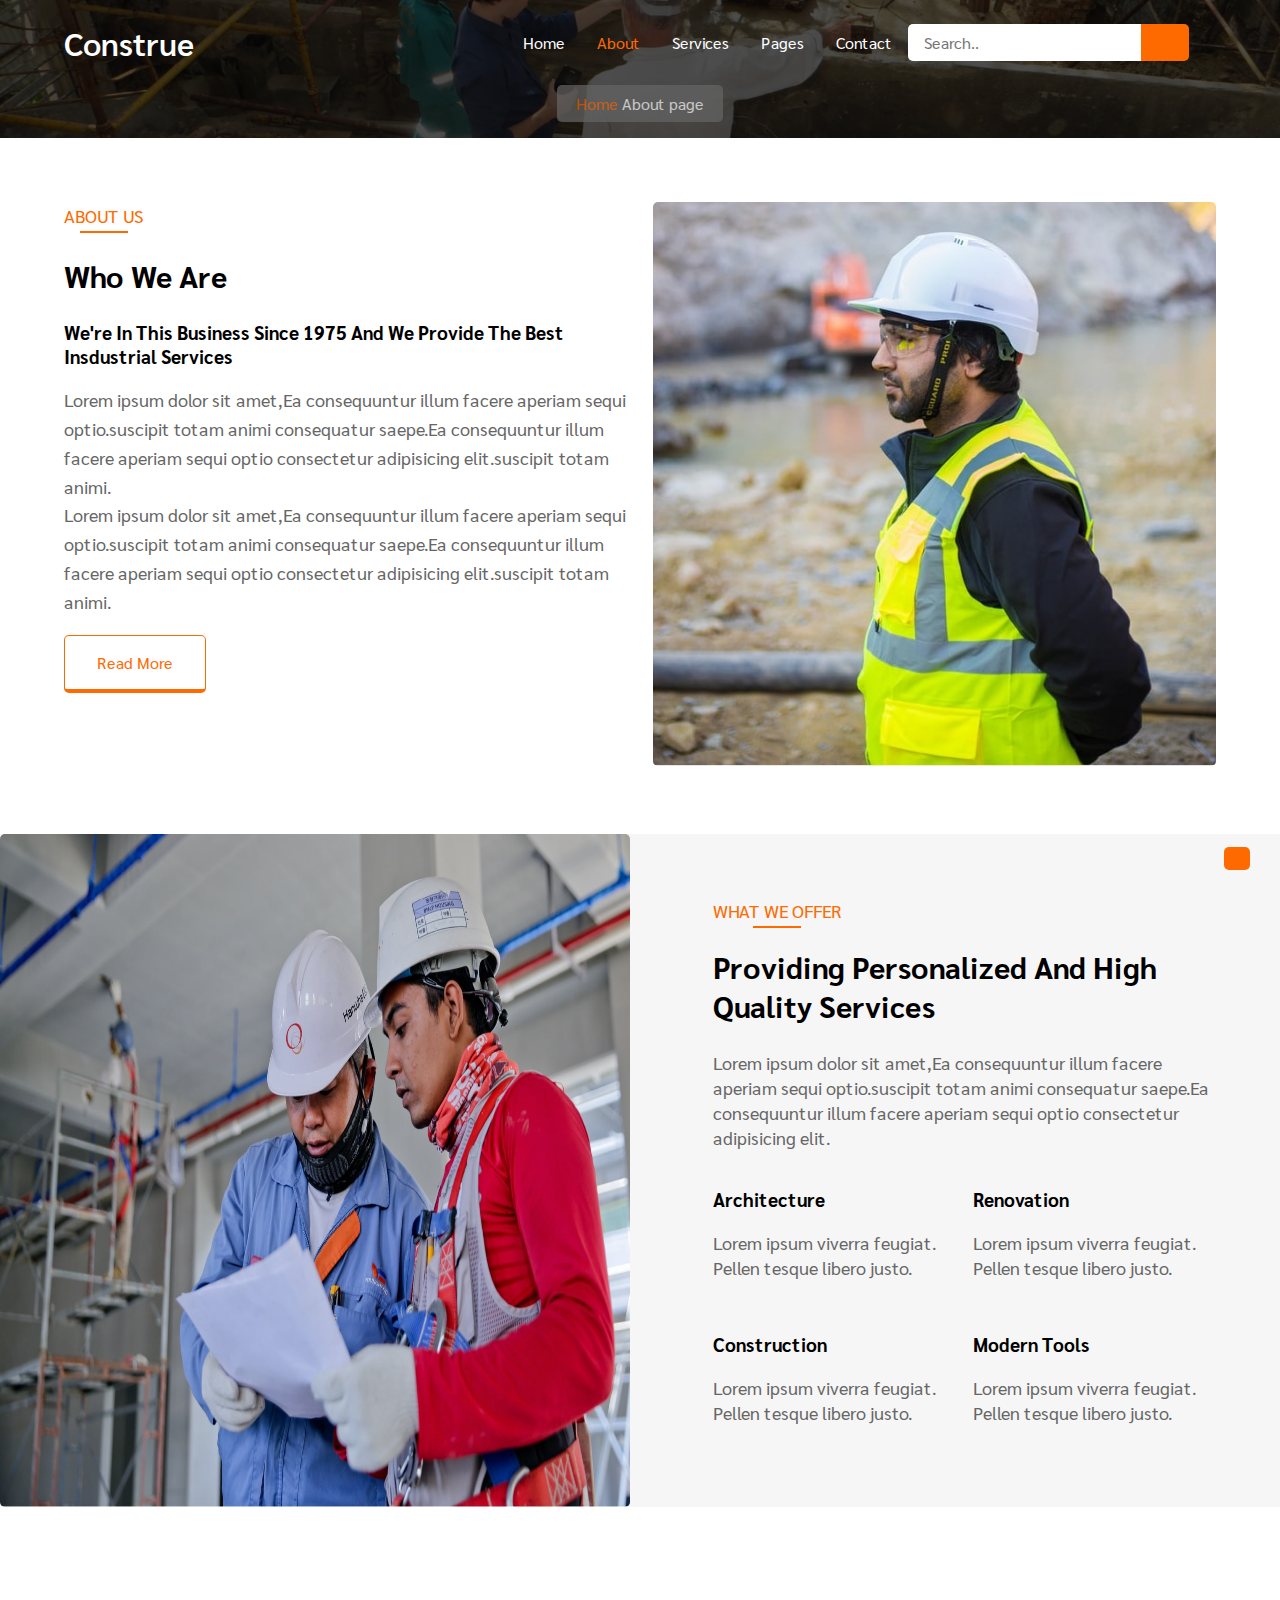
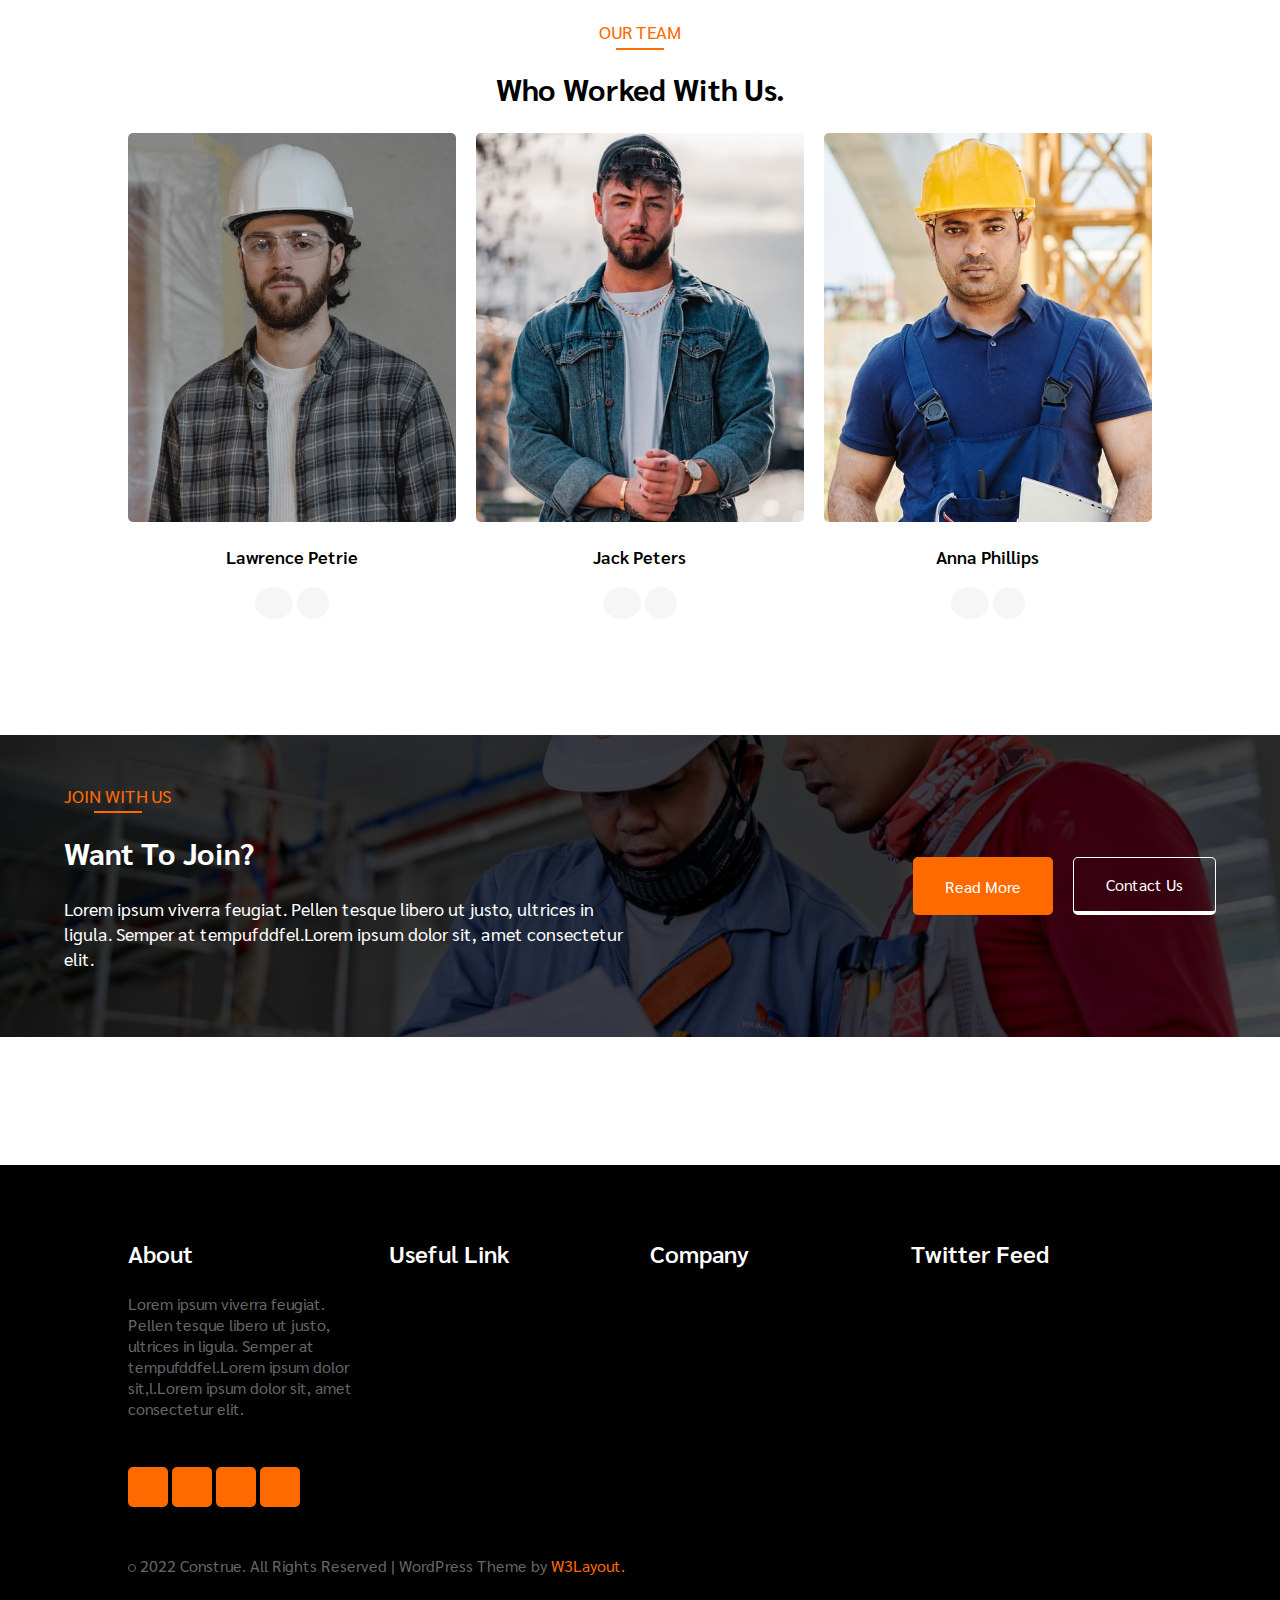
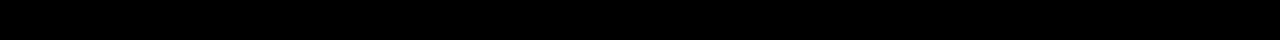
==== commit b4f8d47c: "add pages" ====
--- a/about/about.html
+++ b/about/about.html
@@ -28,21 +28,39 @@
     <header id="home">
         <div class="menu">
             <div class="menu__logo">
-                <a href="">Construe</a>
+                <a href="../index.html">Construe</a>
             </div>
 
             <div class="menu__content">
-                <div class="menu__content--list">
-                    <a class="hight-light" href="">Home</a>
-                    <a href="">About</a>
-                    <a href="">Services</a>
-                    <a href="" class="pages">Pages <i class="fa-solid fa-angle-down"></i></a>
-                    <a href="">Contact</a>
+                <nav class="menu__content--list">
+                    <ul>
+                        <li>
+                            <a href="../index.html">Home</a>
+                        </li>
+                        <li>
+                            <a class="hight-light" href="">About</a>
+                        </li>
+                        <li>
+                            <a href="../services/services.html">Services</a>
+                        </li>
+                        <li class="pages">
+                            <a href="#">Pages <i class="fa-solid fa-angle-down"></i></a>
+                            <ul id="dropdown">
+                                <li><a href="../blog/blog_posts.html">Blog Posts</a></li>
+                                <li><a href="../error/error_page.html">Error page</a></li>
+                                <li><a href="../landing/landing_page.html">Landing page</a></li>
+                                <li><a href="#">Element page</a></li>
+                            </ul>
+                        </li>
+                        <li>
+                            <a href="#contact">Contact</a>
+                        </li>
+                    </ul>
                     <form action="">
                         <input type="text" placeholder="Search.." required>
                         <button><i class="fa-solid fa-magnifying-glass"></i></button>
                     </form>
-                </div>
+                </nav>
                 <button><i class="fa-regular fa-moon"></i></button>
                 <div class="menu__content--item"><i class="fa-solid fa-bars"></i></div>
             </div>
